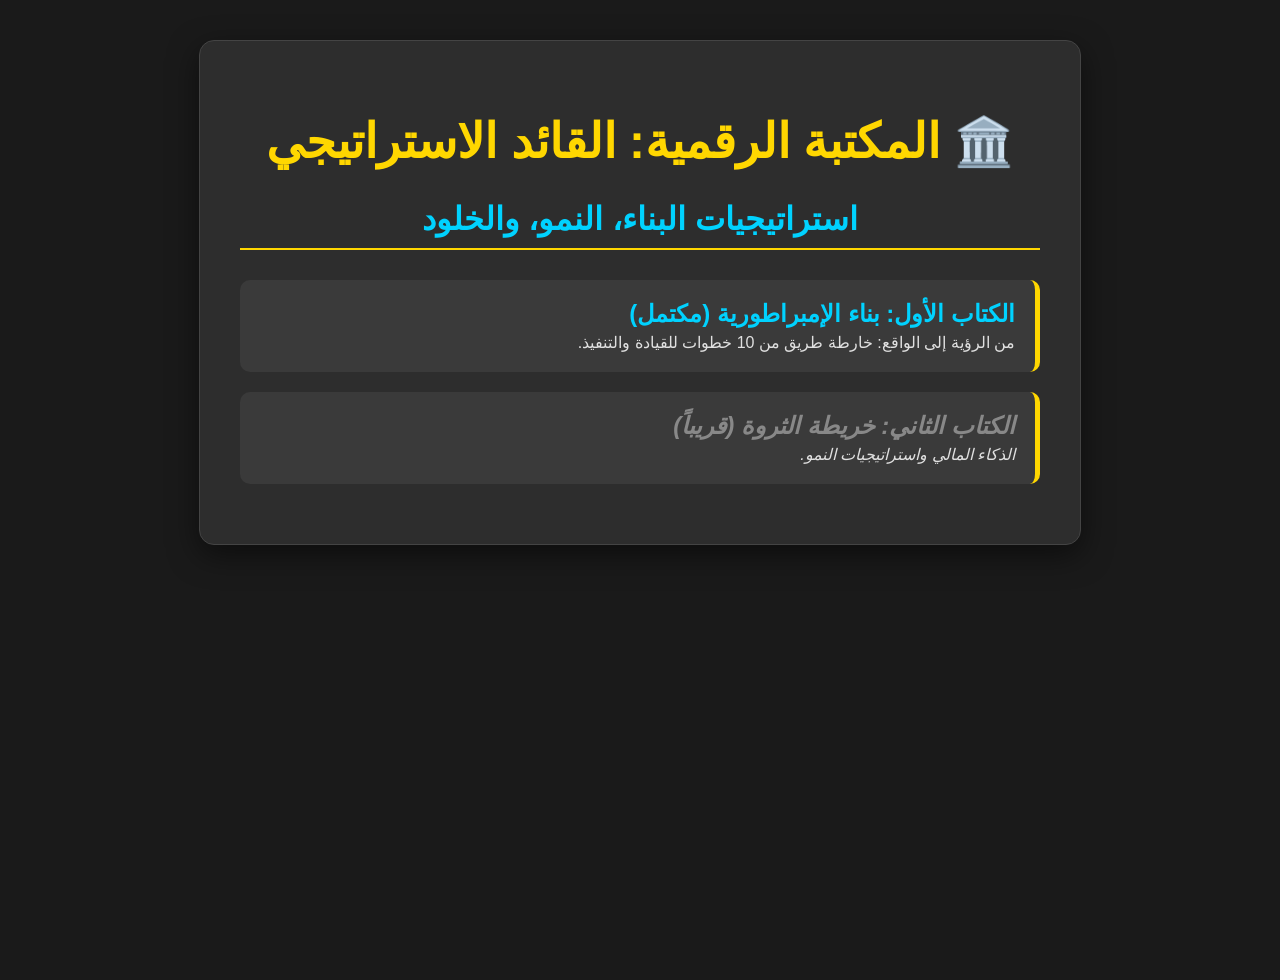
==== index.html @ ba270d89 "Create index.html" ====
<!DOCTYPE html>
<html lang="ar" dir="rtl">
<head>
    <meta charset="UTF-8">
    <meta name="viewport" content="width=device-width, initial-scale=1.0">
    <title>المكتبة الرقمية: القائد الاستراتيجي</title>
    <style>
        /* الألوان الرئيسية المتطابقة مع تصميم الكتاب */
        :root {
            --bg-color: #1a1a1a;
            --card-bg: #2d2d2d;
            --text-color: #e0e0e0;
            --gold-color: #ffd700;
            --accent-color: #00d2ff;
            --border-color: #444;
        }

        body {
            font-family: 'Segoe UI', Tahoma, Geneva, Verdana, sans-serif;
            background-color: var(--bg-color);
            color: var(--text-color);
            margin: 0;
            display: flex;
            flex-direction: column;
            align-items: center;
            min-height: 100vh;
            padding: 40px 0;
        }

        .library-container {
            width: 90%;
            max-width: 800px;
            background-color: var(--card-bg);
            border-radius: 15px;
            padding: 40px;
            box-shadow: 0 10px 30px rgba(0,0,0,0.5);
            text-align: right;
            border: 1px solid var(--border-color);
        }

        /* تنسيق العناوين */
        h1 {
            color: var(--gold-color);
            text-align: center;
            font-size: 3rem;
            margin-bottom: 20px;
        }

        h2 {
            color: var(--accent-color);
            font-size: 2rem;
            margin-top: 30px;
            border-bottom: 2px solid var(--gold-color);
            padding-bottom: 10px;
            text-align: center;
        }

        /* تنسيق قائمة الكتب */
        .book-list ul {
            list-style: none;
            padding: 0;
            margin-top: 30px;
        }

        .book-list li {
            background-color: #3a3a3a;
            margin-bottom: 20px;
            padding: 20px;
            border-radius: 10px;
            transition: background-color 0.3s;
            border-right: 5px solid var(--gold-color);
        }

        .book-list li:hover {
            background-color: #444444;
        }

        .book-list a {
            color: var(--gold-color);
            text-decoration: none;
            font-size: 1.5rem;
            font-weight: bold;
            display: block;
            margin-bottom: 5px;
        }
        
        .book-list a.complete {
             color: var(--accent-color); /* لون مميز للكتاب المكتمل */
        }
        
        .book-list p {
            color: var(--text-color);
            font-size: 1rem;
            margin: 0;
        }
        
        /* حالة "قريباً" */
        .book-list .soon {
            color: #888;
            font-style: italic;
        }
        .book-list .soon a {
            color: #888;
        }

    </style>
</head>
<body>

    <div class="library-container">
        
        <h1>🏛️ المكتبة الرقمية: القائد الاستراتيجي</h1>
        <h2>استراتيجيات البناء، النمو، والخلود</h2>
        
        <div class="book-list">
            <ul>
                <li>
                    <a href="book_one_complete.html" class="complete">الكتاب الأول: بناء الإمبراطورية (مكتمل)</a>
                    <p>من الرؤية إلى الواقع: خارطة طريق من 10 خطوات للقيادة والتنفيذ.</p>
                </li>
                
                <li class="soon">
                    <a href="#">الكتاب الثاني: خريطة الثروة (قريباً)</a>
                    <p>الذكاء المالي واستراتيجيات النمو.</p>
                </li>
            </ul>
        </div>
        
    </div>

</body>
  </html>
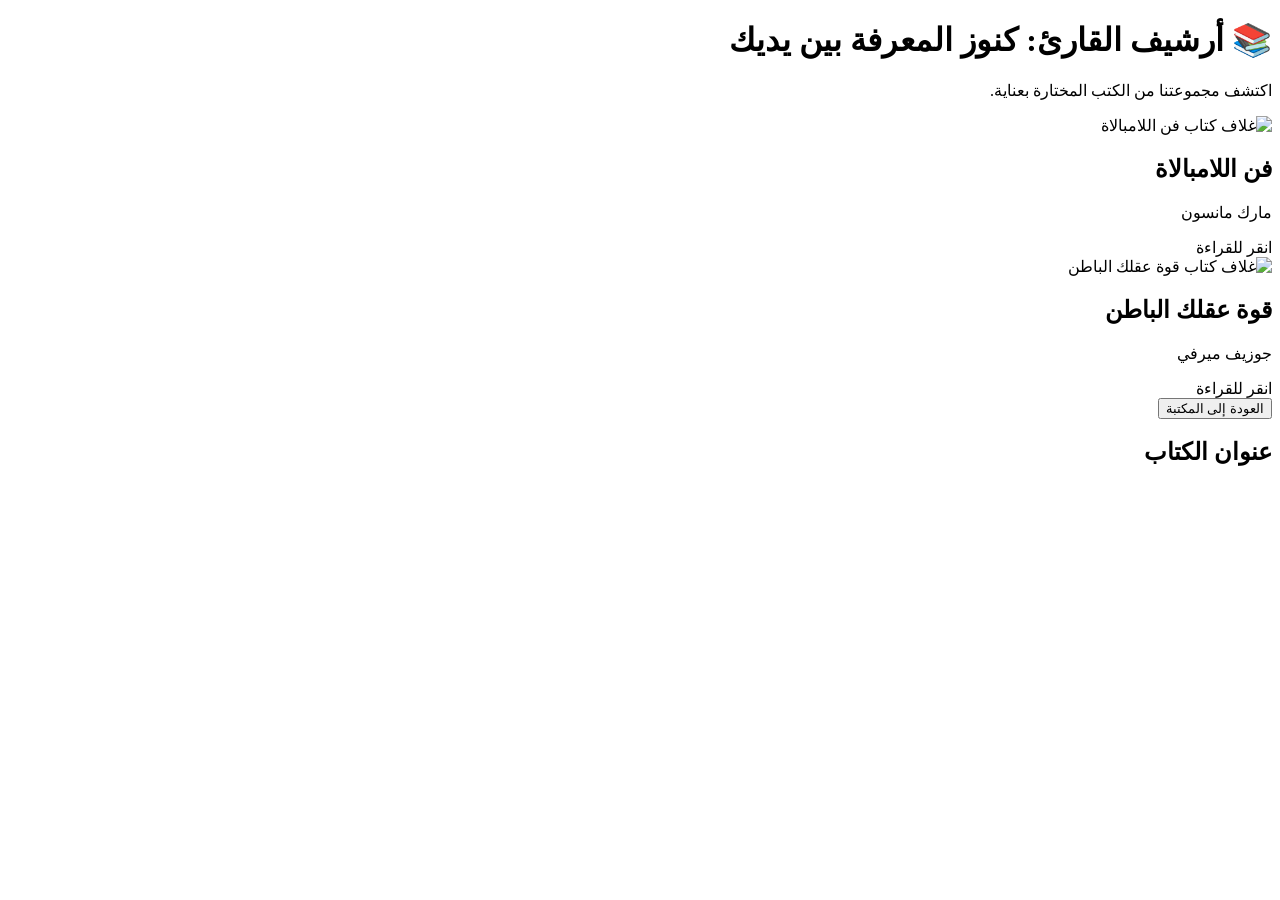
==== commit b86204eb: "Update index.html" ====
--- a/index.html
+++ b/index.html
@@ -3,131 +3,52 @@
 <head>
     <meta charset="UTF-8">
     <meta name="viewport" content="width=device-width, initial-scale=1.0">
-    <title>المكتبة الرقمية: القائد الاستراتيجي</title>
-    <style>
-        /* الألوان الرئيسية المتطابقة مع تصميم الكتاب */
-        :root {
-            --bg-color: #1a1a1a;
-            --card-bg: #2d2d2d;
-            --text-color: #e0e0e0;
-            --gold-color: #ffd700;
-            --accent-color: #00d2ff;
-            --border-color: #444;
-        }
-
-        body {
-            font-family: 'Segoe UI', Tahoma, Geneva, Verdana, sans-serif;
-            background-color: var(--bg-color);
-            color: var(--text-color);
-            margin: 0;
-            display: flex;
-            flex-direction: column;
-            align-items: center;
-            min-height: 100vh;
-            padding: 40px 0;
-        }
-
-        .library-container {
-            width: 90%;
-            max-width: 800px;
-            background-color: var(--card-bg);
-            border-radius: 15px;
-            padding: 40px;
-            box-shadow: 0 10px 30px rgba(0,0,0,0.5);
-            text-align: right;
-            border: 1px solid var(--border-color);
-        }
-
-        /* تنسيق العناوين */
-        h1 {
-            color: var(--gold-color);
-            text-align: center;
-            font-size: 3rem;
-            margin-bottom: 20px;
-        }
-
-        h2 {
-            color: var(--accent-color);
-            font-size: 2rem;
-            margin-top: 30px;
-            border-bottom: 2px solid var(--gold-color);
-            padding-bottom: 10px;
-            text-align: center;
-        }
-
-        /* تنسيق قائمة الكتب */
-        .book-list ul {
-            list-style: none;
-            padding: 0;
-            margin-top: 30px;
-        }
-
-        .book-list li {
-            background-color: #3a3a3a;
-            margin-bottom: 20px;
-            padding: 20px;
-            border-radius: 10px;
-            transition: background-color 0.3s;
-            border-right: 5px solid var(--gold-color);
-        }
-
-        .book-list li:hover {
-            background-color: #444444;
-        }
-
-        .book-list a {
-            color: var(--gold-color);
-            text-decoration: none;
-            font-size: 1.5rem;
-            font-weight: bold;
-            display: block;
-            margin-bottom: 5px;
-        }
-        
-        .book-list a.complete {
-             color: var(--accent-color); /* لون مميز للكتاب المكتمل */
-        }
-        
-        .book-list p {
-            color: var(--text-color);
-            font-size: 1rem;
-            margin: 0;
-        }
-        
-        /* حالة "قريباً" */
-        .book-list .soon {
-            color: #888;
-            font-style: italic;
-        }
-        .book-list .soon a {
-            color: #888;
-        }
-
-    </style>
+    <title>مكتبة القارئ الأنيق</title>
+    <link rel="stylesheet" href="styles.css">
+    <link href="https://fonts.googleapis.com/css2?family=Changa:wght@400;700&display=swap" rel="stylesheet">
 </head>
 <body>
 
-    <div class="library-container">
-        
-        <h1>🏛️ المكتبة الرقمية: القائد الاستراتيجي</h1>
-        <h2>استراتيجيات البناء، النمو، والخلود</h2>
-        
-        <div class="book-list">
-            <ul>
-                <li>
-                    <a href="book_one_complete.html" class="complete">الكتاب الأول: بناء الإمبراطورية (مكتمل)</a>
-                    <p>من الرؤية إلى الواقع: خارطة طريق من 10 خطوات للقيادة والتنفيذ.</p>
-                </li>
-                
-                <li class="soon">
-                    <a href="#">الكتاب الثاني: خريطة الثروة (قريباً)</a>
-                    <p>الذكاء المالي واستراتيجيات النمو.</p>
-                </li>
-            </ul>
+    <header class="main-header">
+        <h1>📚 أرشيف القارئ: كنوز المعرفة بين يديك</h1>
+        <p>اكتشف مجموعتنا من الكتب المختارة بعناية.</p>
+    </header>
+
+    <main class="books-grid" id="books-grid">
+        <div class="book-card" data-book-id="book1">
+            <div class="card-cover">
+                <img src="https://via.placeholder.com/150x220/8b4513/ffffff?text=كتاب+1" alt="غلاف كتاب فن اللامبالاة">
+            </div>
+            <div class="card-info">
+                <h2>فن اللامبالاة</h2>
+                <p>مارك مانسون</p>
+                <span>انقر للقراءة</span>
+            </div>
+        </div>
+
+        <div class="book-card" data-book-id="book2">
+            <div class="card-cover">
+                <img src="https://via.placeholder.com/150x220/008080/ffffff?text=كتاب+2" alt="غلاف كتاب قوة عقلك الباطن">
+            </div>
+            <div class="card-info">
+                <h2>قوة عقلك الباطن</h2>
+                <p>جوزيف ميرفي</p>
+                <span>انقر للقراءة</span>
+            </div>
         </div>
         
-    </div>
+        </main>
+    
+    <section class="content-page" id="content-page">
+        <button class="back-button" id="back-button">العودة إلى المكتبة</button>
+        <div class="content-container">
+            <h2 id="content-title">عنوان الكتاب</h2>
+            <div id="content-details">
+                </div>
+        </div>
+    </section>
 
+    <script src="script.js"></script>
 </body>
-  </html>
-  
+    </html>
+    
